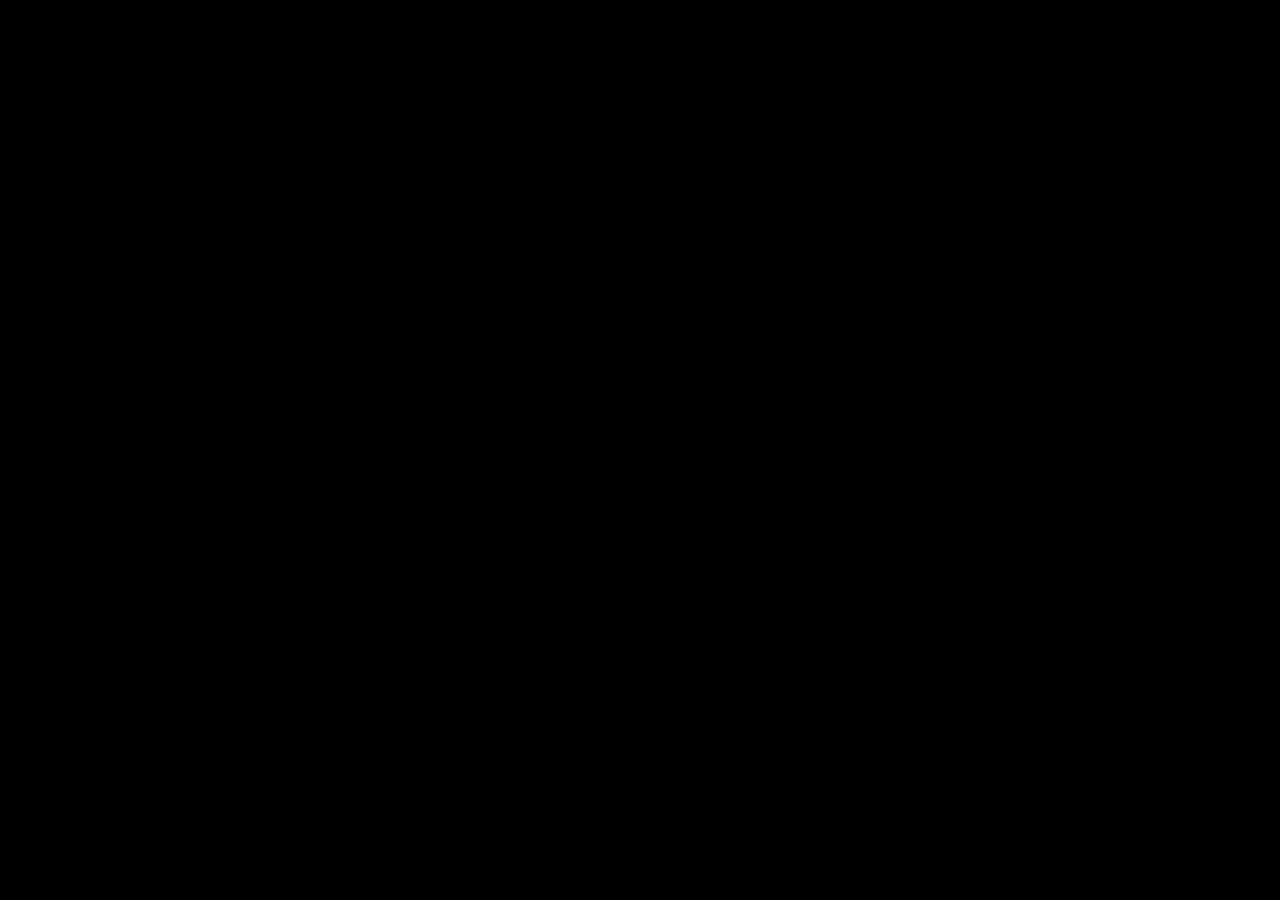
==== index.html @ 4c786ebd "Update index.html" ====
<!DOCTYPE html>
<html lang="en">
<head>
    <meta charset="UTF-8">
    <meta name="viewport" content="width=device-width, initial-scale=1.0">
    <title>Busty Horror</title>
    <link rel="stylesheet" href="styles.css">
    <link rel="icon" href="image.png" type="image/x-icon">
    <meta name="title" content="Busty Horror" />
    <meta name="description" content="One of the best GTAG horror games." />
    <meta property="og:type" content="website" />
    <meta property="og:url" content="https://crimsonlmaoo.github.io/bustyhorror/" />
    <meta property="og:title" content="Busty Horror" />
    <meta property="og:description" content="One of the best GTAG horror games." />
    <meta property="og:image" content="https://github.com/crimsonlmaoo/bustyhorror/blob/main/background.png?raw=true" />
    <meta property="twitter:card" content="summary_large_image" />
    <meta property="twitter:url" content="https://crimsonlmaoo.github.io/bustyhorror/" />
    <meta property="twitter:title" content="Busty Horror" />
    <meta property="twitter:description" content="One of the best GTAG horror games." />
    <meta property="twitter:image" content="https://github.com/crimsonlmaoo/bustyhorror/blob/main/background.png?raw=true" />
    <style>
        body {
            font-family: 'Comic Sans MS', cursive, sans-serif;
            margin: 0;
            padding: 0;
            background-color: black;
            color: white;
            display: flex;
            flex-direction: column;
            align-items: center;
            justify-content: flex-start;
            height: 100vh;
            position: relative;
            opacity: 0;
            animation: fadeIn 1s forwards;
            cursor: url('oth704.cur'), auto;
        }
        
        @keyframes fadeIn {
            to {
                opacity: 1;
            }
        }

        .top-bar {
            background-color: rgba(51, 51, 51, 0.8);
            backdrop-filter: blur(5px);
            color: transparent;
            padding: 10px 20px;
            display: flex;
            justify-content: space-between;
            align-items: center;
            border-radius: 15px;
            position: absolute;
            top: 20px;
            width: calc(100% - 40px);
            z-index: 2;
        }
        .discord-button {
            background-color: #7289DA; 
            color: white;
            border: none;
            padding: 10px 20px;
            cursor: pointer;
            border-radius: 5px;
            text-decoration: none;
            transition: background-color 0.3s, transform 0.3s;
            filter: brightness(1.2);
        }

        .discord-button:hover {
            background-color: #5b6eae;
            transform: scale(1.1) rotate(-5deg);
            filter: brightness(1.5);
        }
        
        .link-text {
            color: red;
            text-decoration: none;
            font-size: 1.2em;
            margin-right: auto;
            filter: brightness(1.2);
        }


        .mute-button {
            background-color: black;
            color: white;
            border: none;
            padding: 10px 20px;
            cursor: pointer;
            border-radius: 5px;
            text-decoration: none;
            transition: background-color 0.3s, transform 0.3s, color 0.3s;
            filter: brightness(1.2);
        }

        .mute-button:hover {
            background-color: red;
            transform: scale(1.1) rotate(-5deg);
            color: white;
            filter: brightness(1.5);
        }
        
        .big-button {
            display: inline-block;
            background-color: red;
            color: white;
            padding: 20px 40px;
            text-align: center;
            font-size: 1.5em;
            border-radius: 5px;
            text-decoration: none;
            margin-top: 20px;
            transition: background-color 0.3s;
            transition: background-color 0.3s, transform 0.3s;
            filter: brightness(1.2);
        }

        .big-button:hover {
            background-color: black;
            transform: scale(1.1) rotate(-5deg);
            filter: brightness(1.5);
        }

        main {
            padding: 20px;
            text-align: center;
            margin-top: 80px;
            flex-grow: 2;
        }
        
        .hover-box-container {
            display: flex;
            align-items: center;
            justify-content: center;
            position: absolute;
            top: 50%;
            left: 50%;
            position: absolute;
            bottom: 20px;
            transform: translate(-50%, -50%);
        }
        
        .hover-box {
            background-color: rgba(68, 68, 68, 0.7);
            color: white;
            padding: 20px;
            border-radius: 10px;
            transition: transform 0.3s, width 0.3s;
            display: inline-block;
            margin: 20px auto;
            width: 200px;
            backdrop-filter: blur(3px);
            box-shadow: 0 4px 10px rgba(0, 0, 0, 0.5);
            filter: brightness(1.2);
        }

        .hover-box:hover {
            transform: rotate(-5deg) scale(1.1);
            width: 220px;
            filter: brightness(1.5);
        }
    </style>
</head>
<body>
    <marquee>Download Busty Horror right now!!!!!! https://roastedduckreel.itch.io/busty-horror</marquee>

    <div class="top-bar">
        <a href="https://crimsonlmaoo.github.io/bustyhorror/" class="link-text"><h1>Busty Horror</h1></a>
        <a href="https://discord.gg/bustyhorror" class="discord-button">Discord Server</a>
    </div>

    <main>
        <h2>Welcome to the Busty Horror Site.</h2>
        <p>One of the best of the best Gorilla Tag Horror games by Roasty.</p>
        <a href="ingamelooks.html" class="mute-button">View Ingame</a>
        <a href="https://roastedduckreel.itch.io/busty-horror" class="big-button" target="_blank">Download Now!!!</a>
        <button class="mute-button" id="muteButton">Mute</button>
        <a href="suggest.html" class="mute-button">Suggest</a>
    </main>
    <audio autoplay loop id="music">
        <source src="lostwoods.mp3" type="audio/mp3">
        Your browser does not support the audio element.
    </audio>

    <script>
        document.getElementById("music").play();
        const muteButton = document.getElementById('muteButton');
        const audio = document.getElementById('music');
        let isMuted = false;

        muteButton.addEventListener('click', function() {
            isMuted = !isMuted;
            audio.muted = isMuted;

            muteButton.textContent = isMuted ? 'Unmute' : 'Mute';
        });
    </script>
</body>
</html>
---- styles.css ----
body {
    font-family: 'Comic Sans MS', cursive, sans-serif;
    margin: 0;
    padding: 0;
    background-color: black;
    color: white;
}

.top-bar {
    background-color: #333;
    color: transparent;
    padding: 10px;
    display: flex;
    justify-content: space-between;
    align-items: center;
    background-image: linear-gradient(to right, red, black);
    -webkit-background-clip: text;
    background-clip: text;
}

.discord-button {
    background-color: #7289DA; 
    color: white;
    border: none;
    padding: 10px 20px;
    cursor: pointer;
    border-radius: 5px;
    text-decoration: none;
}

.discord-button:hover {
    background-color: #5b6eae;
}

.big-button {
    display: inline-block;
    background-color: red;
    color: white;
    padding: 20px 40px;
    text-align: center;
    font-size: 1.5em;
    border-radius: 5px;
    text-decoration: none;
    margin-top: 20px;
    transition: background-color 0.3s;
}

.big-button:hover {
    background-color: black;
}

main {
    padding: 20px;
    text-align: center;
}
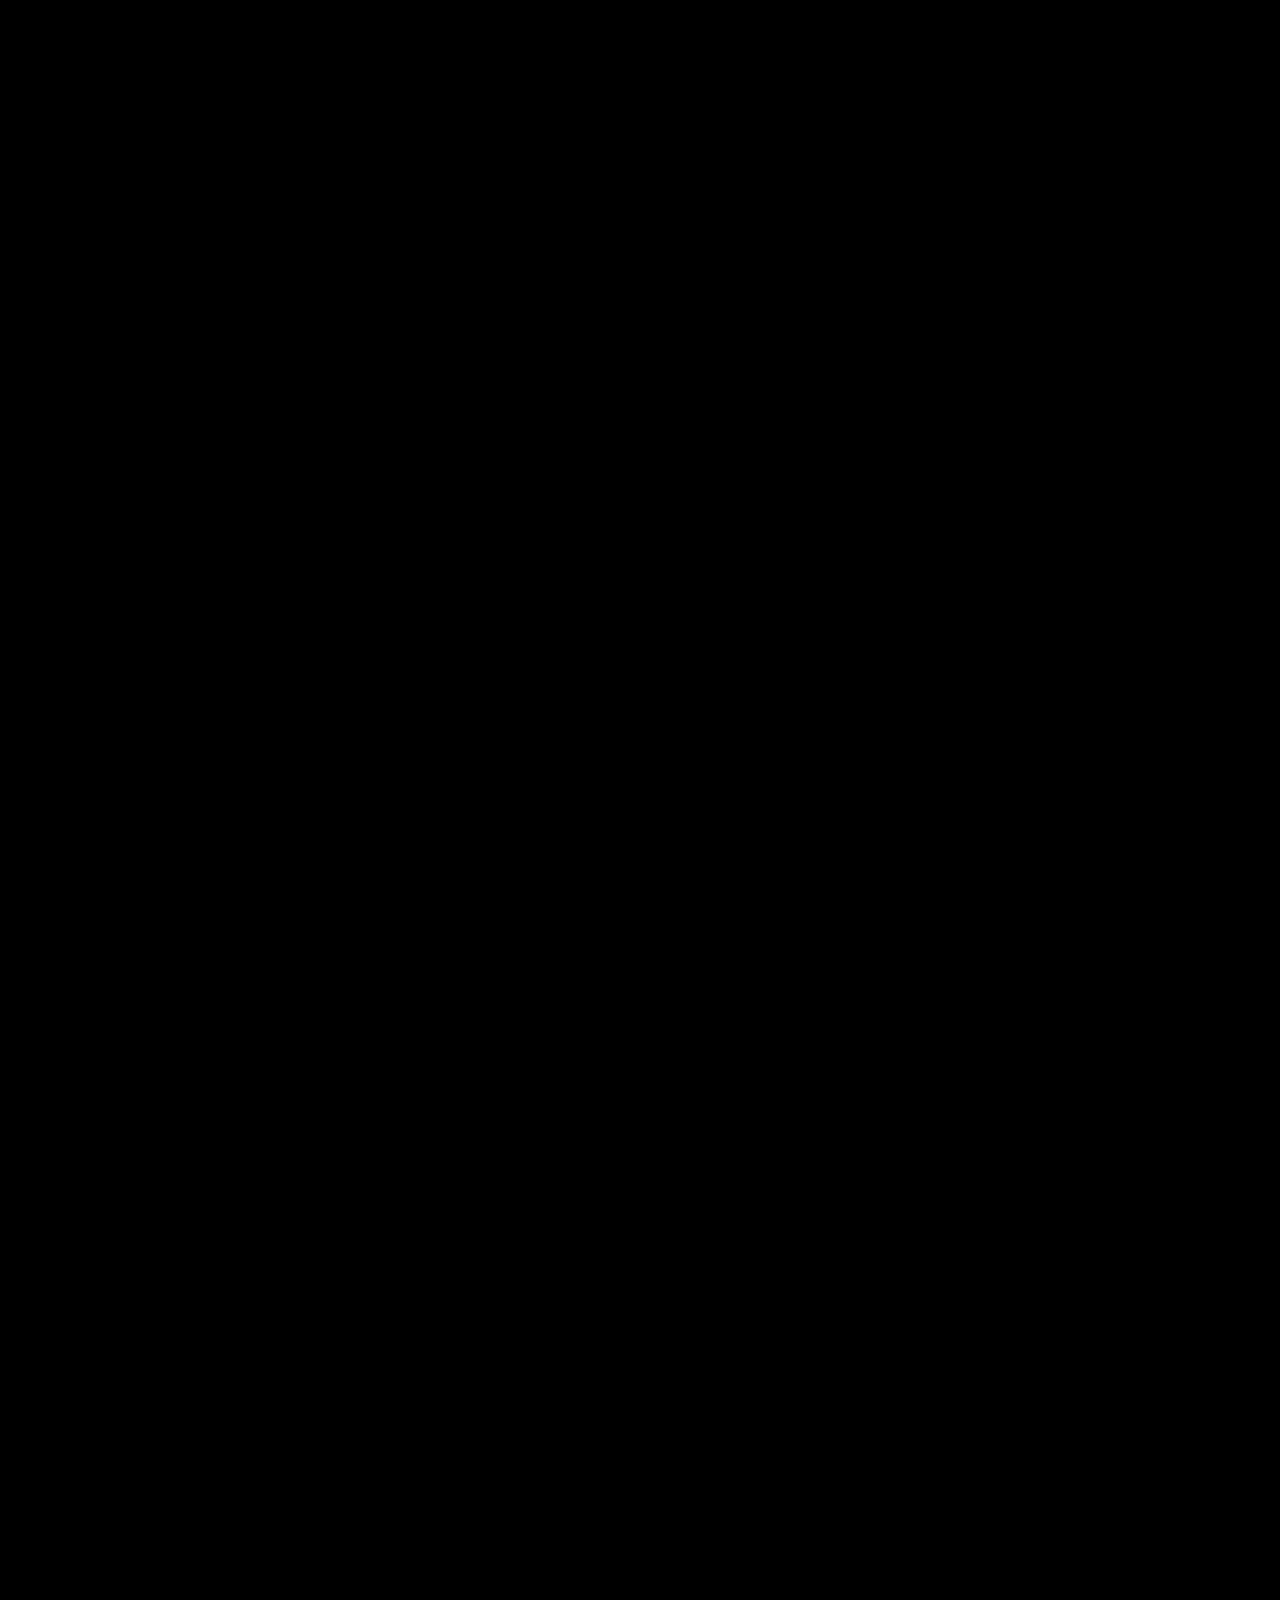
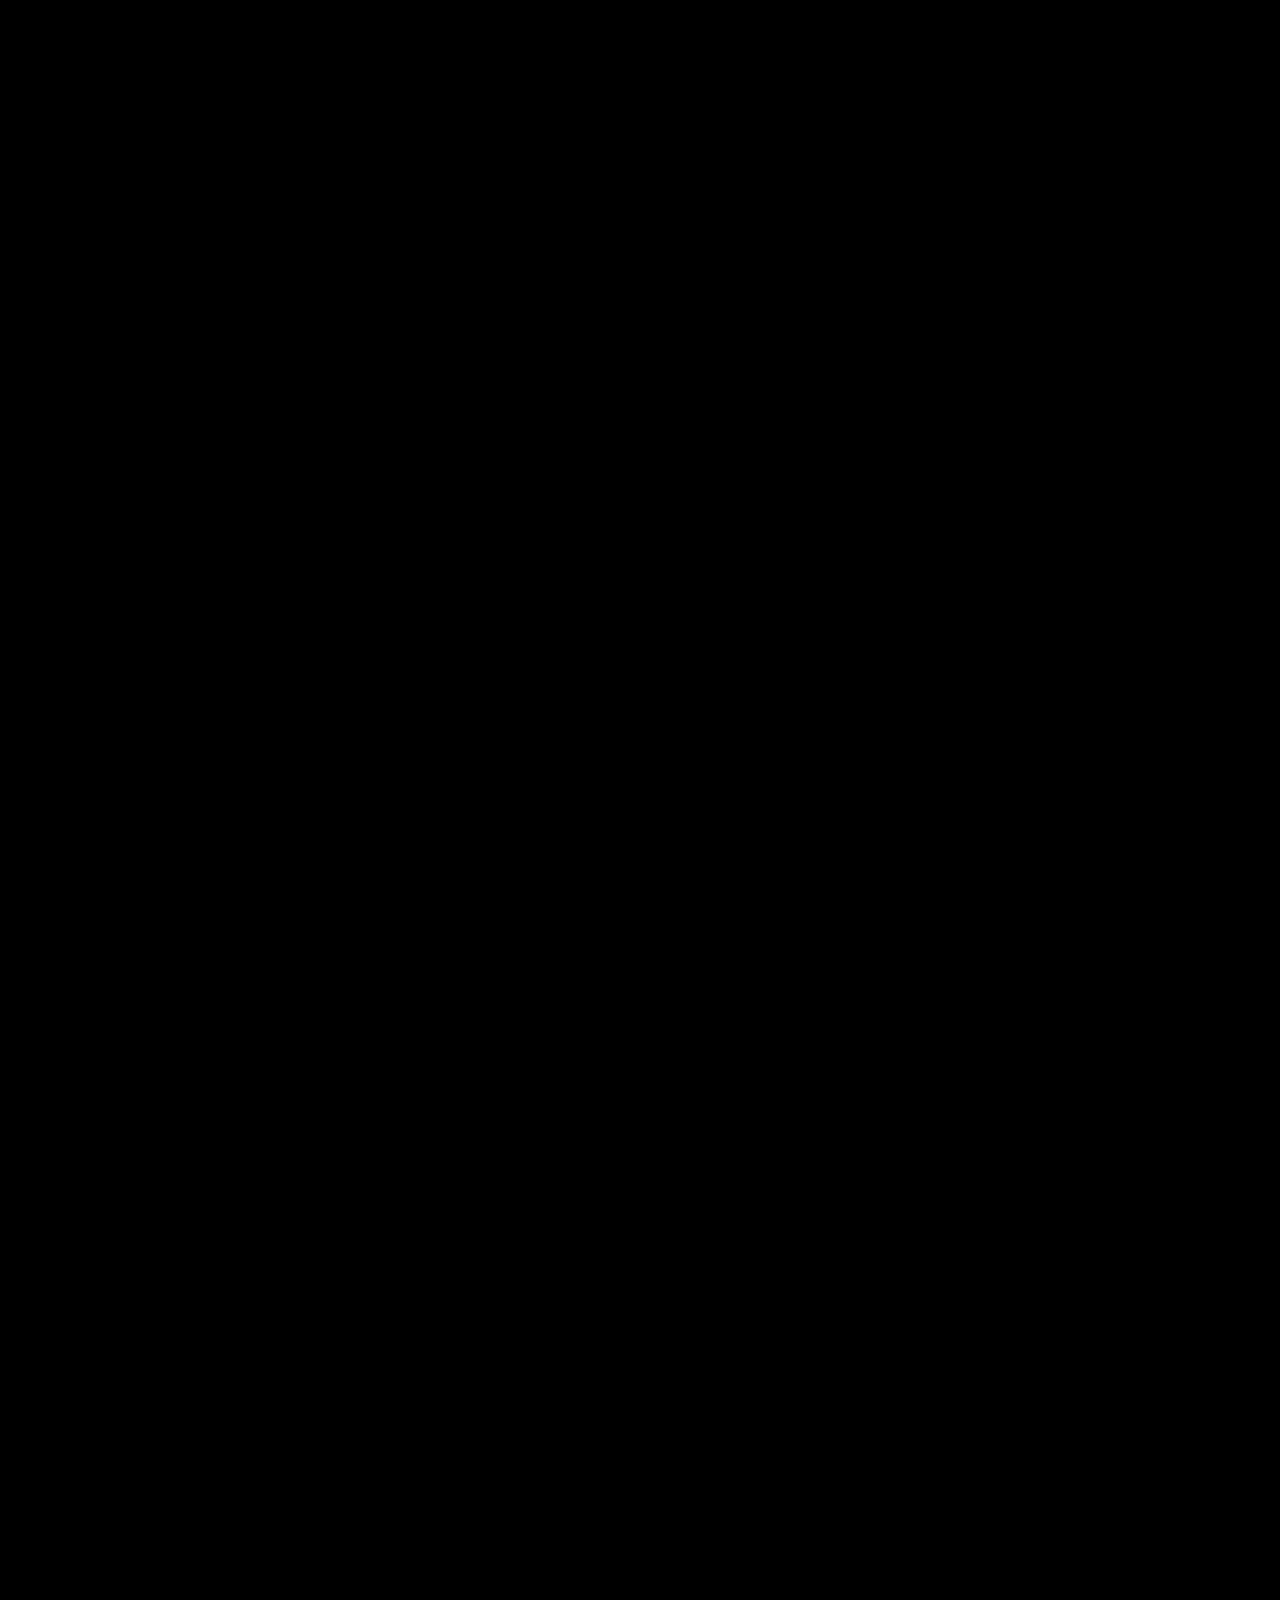
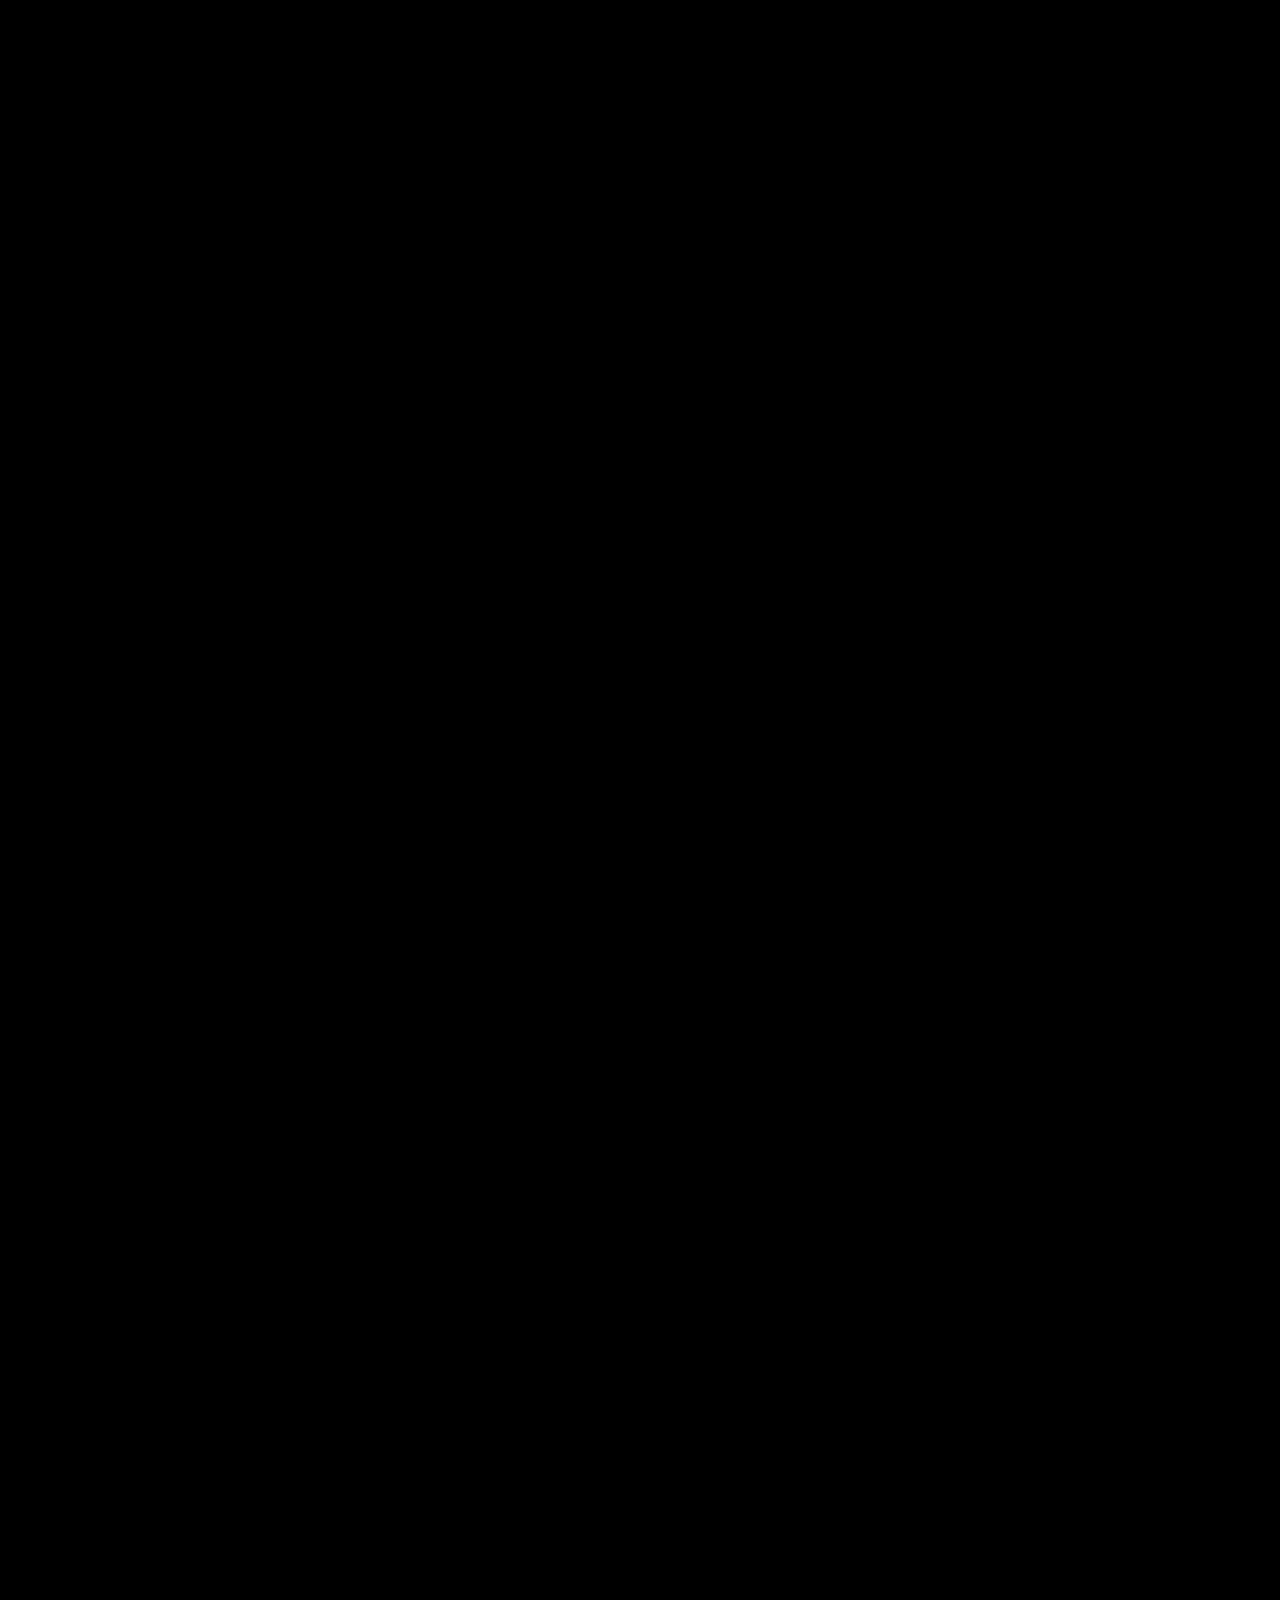
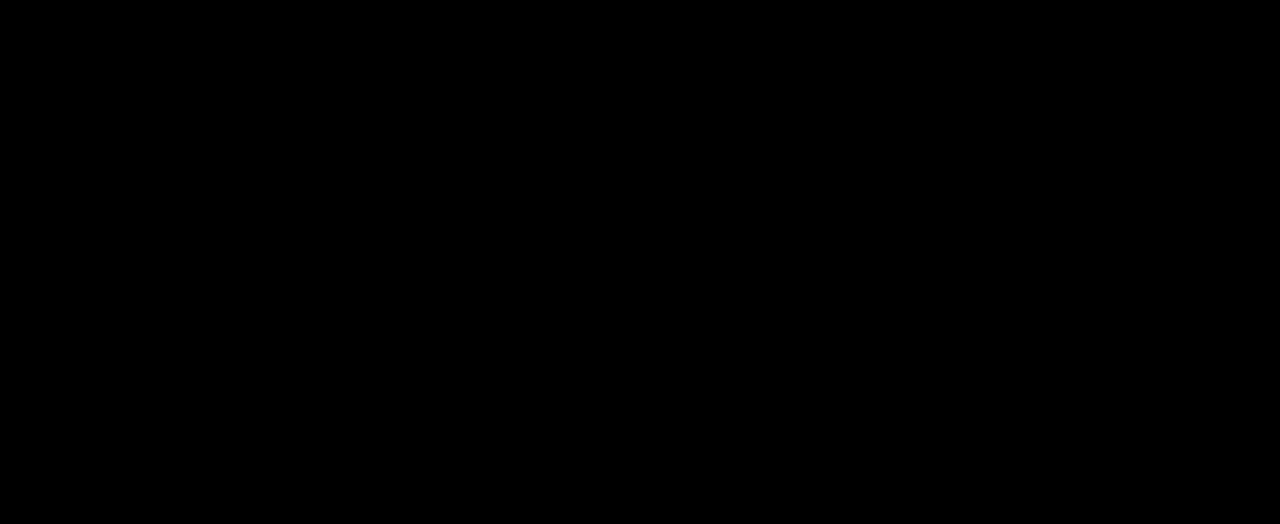
==== commit 4efacae1: "Update index.html" ====
--- a/index.html
+++ b/index.html
@@ -179,6 +179,51 @@
         <button class="mute-button" id="muteButton">Mute</button>
         <a href="suggest.html" class="mute-button">Suggest</a>
     </main>
+    <div class="container">
+        <h1>Some ingame looks of Busty Horror</h1>
+        <div class="image-grid">
+            <div class="image-item">
+                <img src="images/0UoWXm.png" alt="">
+            </div>
+            <div class="image-item">
+                <img src="images/4TwYow.png" alt="">
+            </div>
+            <div class="image-item">
+                <img src="images/G9BFiX.png" alt="">
+            </div>
+            <div class="image-item">
+                <img src="images/GAv4VF.png" alt="">
+            </div>
+            <div class="image-item">
+                <img src="images/PkEsFC.png" alt="">
+            </div>
+            <div class="image-item">
+                <img src="images/UuHkpm.png" alt="">
+            </div>
+            <div class="image-item">
+                <img src="images/Wibn3m.png" alt="">
+            </div>
+            <div class="image-item">
+                <img src="images/et+Y60.png" alt="">
+            </div>
+            <div class="image-item">
+                <img src="images/gBabei.png" alt="">
+            </div>
+            <div class="image-item">
+                <img src="images/syVzIQ.png" alt="">
+            </div>
+            <div class="image-item">
+                <img src="images/twPEal.png" alt="">
+            </div>
+            <div class="image-item">
+                <img src="images/uMcOY8.png" alt="">
+            </div>
+            <div class="image-item">
+                <img src="images/zgkVOH.png" alt="">
+            </div>
+        </div>
+    </div>
+    
     <audio autoplay loop id="music">
         <source src="lostwoods.mp3" type="audio/mp3">
         Your browser does not support the audio element.
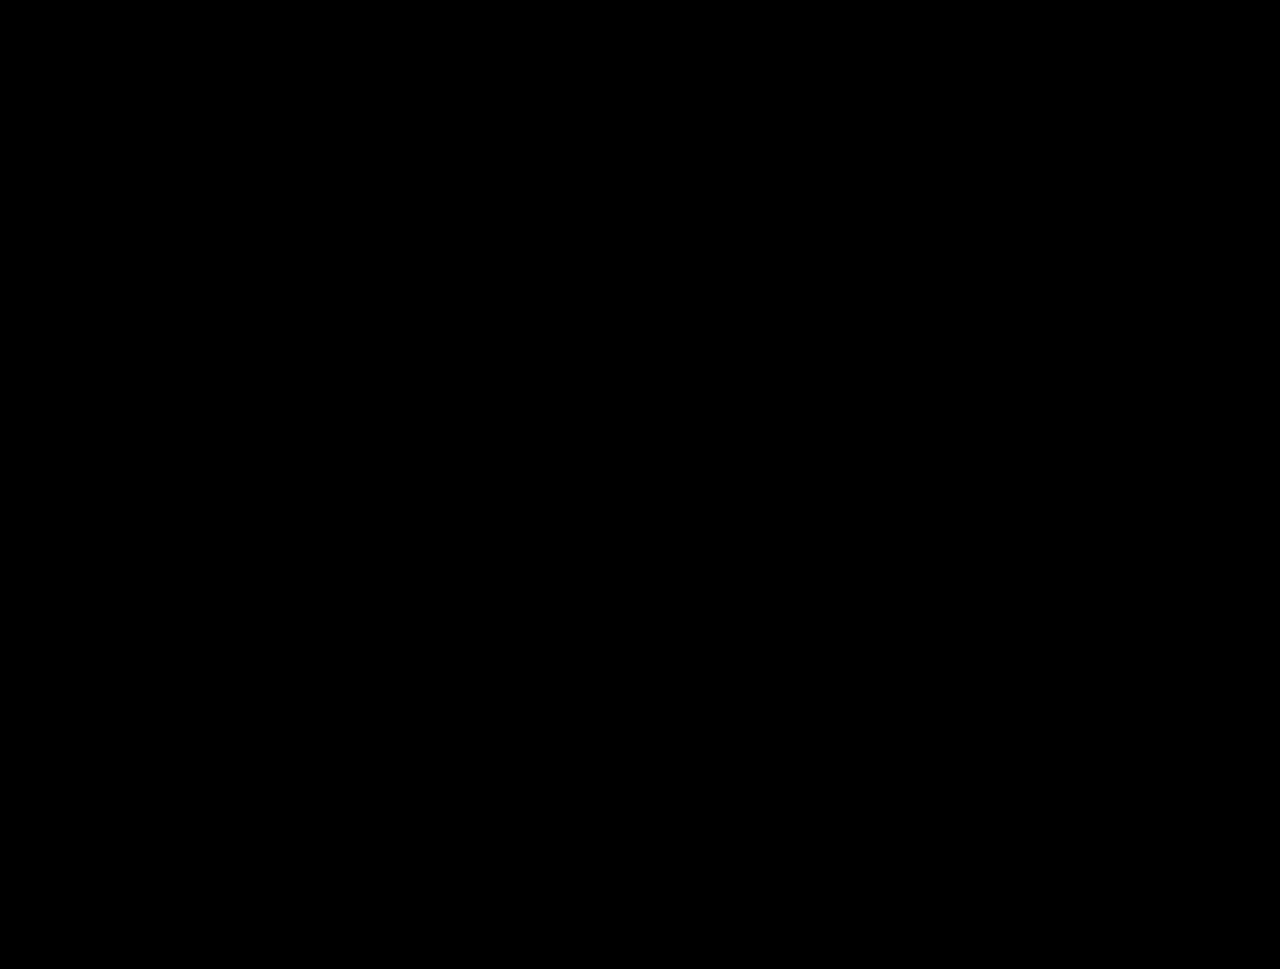
==== commit 8d8fe787: "Update index.html" ====
--- a/index.html
+++ b/index.html
@@ -167,7 +167,7 @@
     <marquee>Download Busty Horror right now!!!!!! https://roastedduckreel.itch.io/busty-horror</marquee>
 
     <div class="top-bar">
-        <a href="https://crimsonlmaoo.github.io/bustyhorror/" class="link-text"><h1>Busty Horror</h1></a>
+        <h1>Busty Horror</h1>
         <a href="https://discord.gg/bustyhorror" class="discord-button">Discord Server</a>
     </div>
 
--- a/styles.css
+++ b/styles.css
@@ -4,6 +4,40 @@
     padding: 0;
     background-color: black;
     color: white;
+}
+
+.container {
+    max-width: 1200px;
+    margin: 0 auto;
+    padding: 20px;
+}
+
+h1 {
+    text-align: center;
+    margin-bottom: 20px;
+}
+
+.image-grid {
+    display: grid;
+    grid-template-columns: repeat(auto-fill, minmax(200px, 1fr));
+    gap: 15px;
+}
+
+.image-item {
+    overflow: hidden;
+    border-radius: 10px;
+    box-shadow: 0 2px 5px rgba(0, 0, 0, 0.1);
+}
+
+.image-item img {
+    width: 100%;
+    height: auto;
+    display: block;
+    transition: transform 0.3s;
+}
+
+.image-item img:hover {
+    transform: scale(1.05);
 }
 
 .top-bar {
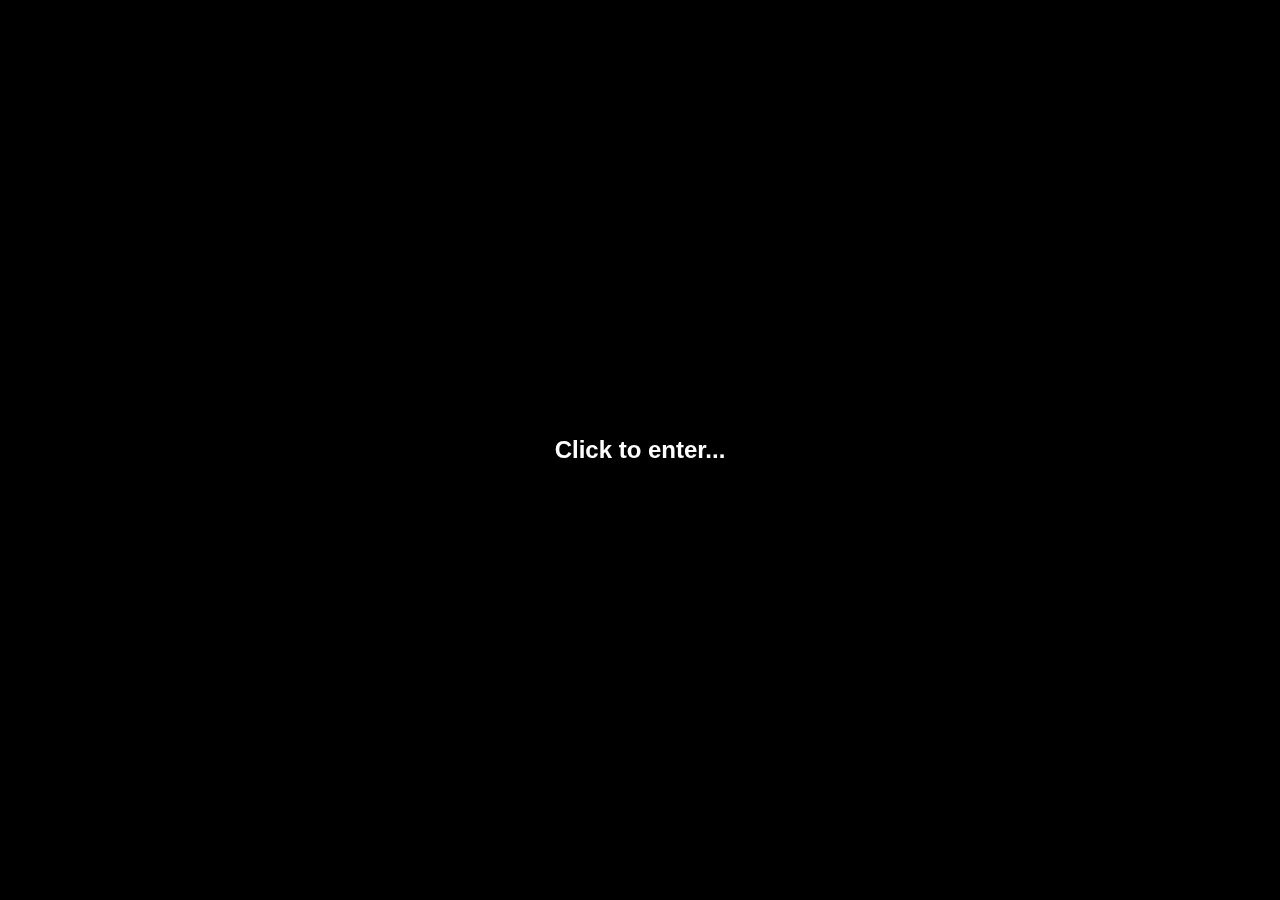
==== commit fb4e36db: "Update and rename start.html to index.html" ====
--- a/index.html
+++ b/index.html
@@ -4,9 +4,8 @@
     <meta charset="UTF-8">
     <meta name="viewport" content="width=device-width, initial-scale=1.0">
     <title>Busty Horror</title>
-    <link rel="stylesheet" href="styles.css">
+    <link rel="stylesheet" href="start.css">
     <link rel="icon" href="image.png" type="image/x-icon">
-    <meta name="title" content="Busty Horror" />
     <meta name="description" content="One of the best GTAG horror games." />
     <meta property="og:type" content="website" />
     <meta property="og:url" content="https://crimsonlmaoo.github.io/bustyhorror/" />
@@ -18,229 +17,59 @@
     <meta property="twitter:title" content="Busty Horror" />
     <meta property="twitter:description" content="One of the best GTAG horror games." />
     <meta property="twitter:image" content="https://github.com/crimsonlmaoo/bustyhorror/blob/main/background.png?raw=true" />
-    <style>
-        body {
-            font-family: 'Comic Sans MS', cursive, sans-serif;
-            margin: 0;
-            padding: 0;
-            background-color: black;
-            color: white;
-            display: flex;
-            flex-direction: column;
-            align-items: center;
-            justify-content: flex-start;
-            height: 100vh;
-            position: relative;
-            opacity: 0;
-            animation: fadeIn 1s forwards;
-            cursor: url('oth704.cur'), auto;
-        }
+</head>
+<style>
+    body {
+    margin: 0;
+    padding: 0;
+    text-align: center;
+    animation: fadeIn 1s forwards;
+    cursor: url('oth704.cur'), auto;
+ }
         
         @keyframes fadeIn {
             to {
                 opacity: 1;
             }
         }
+    
+    .welcome-message {
+        text-align: center;
+    }
 
-        .top-bar {
-            background-color: rgba(51, 51, 51, 0.8);
-            backdrop-filter: blur(5px);
-            color: transparent;
-            padding: 10px 20px;
-            display: flex;
-            justify-content: space-between;
-            align-items: center;
-            border-radius: 15px;
-            position: absolute;
-            top: 20px;
-            width: calc(100% - 40px);
-            z-index: 2;
-        }
-        .discord-button {
-            background-color: #7289DA; 
+            button, .back-button {
+            background-color: red;
             color: white;
+            padding: 10px;
             border: none;
-            padding: 10px 20px;
+            border-radius: 5px;
             cursor: pointer;
-            border-radius: 5px;
-            text-decoration: none;
-            transition: background-color 0.3s, transform 0.3s;
-            filter: brightness(1.2);
+            transition: background-color 0.3s;
+            width: 100%;
+            margin-top: 10px;
         }
 
-        .discord-button:hover {
-            background-color: #5b6eae;
-            transform: scale(1.1) rotate(-5deg);
-            filter: brightness(1.5);
+        button:hover, .back-button:hover {
+            background-color: black;
         }
         
-        .link-text {
-            color: red;
-            text-decoration: none;
-            font-size: 1.2em;
-            margin-right: auto;
-            filter: brightness(1.2);
-        }
-
-
-        .mute-button {
-            background-color: black;
-            color: white;
-            border: none;
-            padding: 10px 20px;
-            cursor: pointer;
-            border-radius: 5px;
-            text-decoration: none;
-            transition: background-color 0.3s, transform 0.3s, color 0.3s;
-            filter: brightness(1.2);
-        }
-
-        .mute-button:hover {
-            background-color: red;
-            transform: scale(1.1) rotate(-5deg);
-            color: white;
-            filter: brightness(1.5);
-        }
-        
-        .big-button {
-            display: inline-block;
-            background-color: red;
-            color: white;
-            padding: 20px 40px;
-            text-align: center;
-            font-size: 1.5em;
-            border-radius: 5px;
-            text-decoration: none;
-            margin-top: 20px;
-            transition: background-color 0.3s;
-            transition: background-color 0.3s, transform 0.3s;
-            filter: brightness(1.2);
-        }
-
-        .big-button:hover {
-            background-color: black;
-            transform: scale(1.1) rotate(-5deg);
-            filter: brightness(1.5);
-        }
-
-        main {
-            padding: 20px;
-            text-align: center;
-            margin-top: 80px;
-            flex-grow: 2;
-        }
-        
-        .hover-box-container {
-            display: flex;
-            align-items: center;
-            justify-content: center;
-            position: absolute;
-            top: 50%;
-            left: 50%;
-            position: absolute;
-            bottom: 20px;
-            transform: translate(-50%, -50%);
-        }
-        
-        .hover-box {
-            background-color: rgba(68, 68, 68, 0.7);
-            color: white;
-            padding: 20px;
-            border-radius: 10px;
-            transition: transform 0.3s, width 0.3s;
-            display: inline-block;
-            margin: 20px auto;
-            width: 200px;
-            backdrop-filter: blur(3px);
-            box-shadow: 0 4px 10px rgba(0, 0, 0, 0.5);
-            filter: brightness(1.2);
-        }
-
-        .hover-box:hover {
-            transform: rotate(-5deg) scale(1.1);
-            width: 220px;
-            filter: brightness(1.5);
-        }
-    </style>
-</head>
+</style>
 <body>
-    <marquee>Download Busty Horror right now!!!!!! https://roastedduckreel.itch.io/busty-horror</marquee>
-
-    <div class="top-bar">
-        <h1>Busty Horror</h1>
-        <a href="https://discord.gg/bustyhorror" class="discord-button">Discord Server</a>
+    <div id="overlay">
+        <div id="welcome-message">
+            <center><h2>Click to enter...</h2></center>
+        </div>
+    </div>
+    <div id="main-content" style="display: none;">
+        <div class="blur-box">
+            <h2>crimsonlmao.</h2>
+            <p>https://guns.lol/crimsonlmao https://discord.gg/bustyhorror</p>
+            <p>C#, JS (a lil bit js), and HTML (half knowing this language).</p>
+            <p>crimsonlmao. on discord</p>
+            <a href="homepage.html" class="back-button">Back</a>
+        </div>
     </div>
 
-    <main>
-        <h2>Welcome to the Busty Horror Site.</h2>
-        <p>One of the best of the best Gorilla Tag Horror games by Roasty.</p>
-        <a href="ingamelooks.html" class="mute-button">View Ingame</a>
-        <a href="https://roastedduckreel.itch.io/busty-horror" class="big-button" target="_blank">Download Now!!!</a>
-        <button class="mute-button" id="muteButton">Mute</button>
-        <a href="suggest.html" class="mute-button">Suggest</a>
-    </main>
-    <div class="container">
-        <h1>Some ingame looks of Busty Horror</h1>
-        <div class="image-grid">
-            <div class="image-item">
-                <img src="images/0UoWXm.png" alt="">
-            </div>
-            <div class="image-item">
-                <img src="images/4TwYow.png" alt="">
-            </div>
-            <div class="image-item">
-                <img src="images/G9BFiX.png" alt="">
-            </div>
-            <div class="image-item">
-                <img src="images/GAv4VF.png" alt="">
-            </div>
-            <div class="image-item">
-                <img src="images/PkEsFC.png" alt="">
-            </div>
-            <div class="image-item">
-                <img src="images/UuHkpm.png" alt="">
-            </div>
-            <div class="image-item">
-                <img src="images/Wibn3m.png" alt="">
-            </div>
-            <div class="image-item">
-                <img src="images/et+Y60.png" alt="">
-            </div>
-            <div class="image-item">
-                <img src="images/gBabei.png" alt="">
-            </div>
-            <div class="image-item">
-                <img src="images/syVzIQ.png" alt="">
-            </div>
-            <div class="image-item">
-                <img src="images/twPEal.png" alt="">
-            </div>
-            <div class="image-item">
-                <img src="images/uMcOY8.png" alt="">
-            </div>
-            <div class="image-item">
-                <img src="images/zgkVOH.png" alt="">
-            </div>
-        </div>
-    </div>
-    
-    <audio autoplay loop id="music">
-        <source src="lostwoods.mp3" type="audio/mp3">
-        Your browser does not support the audio element.
-    </audio>
-
-    <script>
-        document.getElementById("music").play();
-        const muteButton = document.getElementById('muteButton');
-        const audio = document.getElementById('music');
-        let isMuted = false;
-
-        muteButton.addEventListener('click', function() {
-            isMuted = !isMuted;
-            audio.muted = isMuted;
-
-            muteButton.textContent = isMuted ? 'Unmute' : 'Mute';
-        });
-    </script>
+    <script src="script.js"></script>
 </body>
 </html>
--- a/start.css
+++ b/start.css
@@ -0,0 +1,47 @@
+body {
+    font-family: 'Comic Sans MS', cursive, sans-serif;
+    margin: 0;
+    padding: 0;
+    text-align: center;
+    background-color: black;
+    color: white;
+}
+
+#overlay {
+    position: fixed;
+    top: 0;
+    left: 0;
+    width: 100%;
+    height: 100%;
+    background: rgba(0, 0, 0, 0.5);
+    backdrop-filter: blur(10px);
+    color: white;
+    display: flex;
+    justify-content: center;
+    align-items: center;
+}
+
+#welcome-message h1 {
+    font-size: 2rem;
+}
+
+#main-content {
+    padding: 20px;
+    text-align: center;
+}
+
+.blur-box {
+    background: rgba(255, 0, 0, 0.8);
+    border-radius: 10px;
+    padding: 20px;
+    margin: 20px auto;
+    width: 80%;
+    max-width: 600px;
+    transition: transform 0.3s ease, box-shadow 0.3s ease;
+    box-shadow: 0 4px 10px rgba(0, 0, 0, 0.1);
+}
+
+.blur-box:hover {
+    transform: scale(1.05);
+    box-shadow: 0 8px 20px rgba(0, 0, 0, 0.2);
+}
